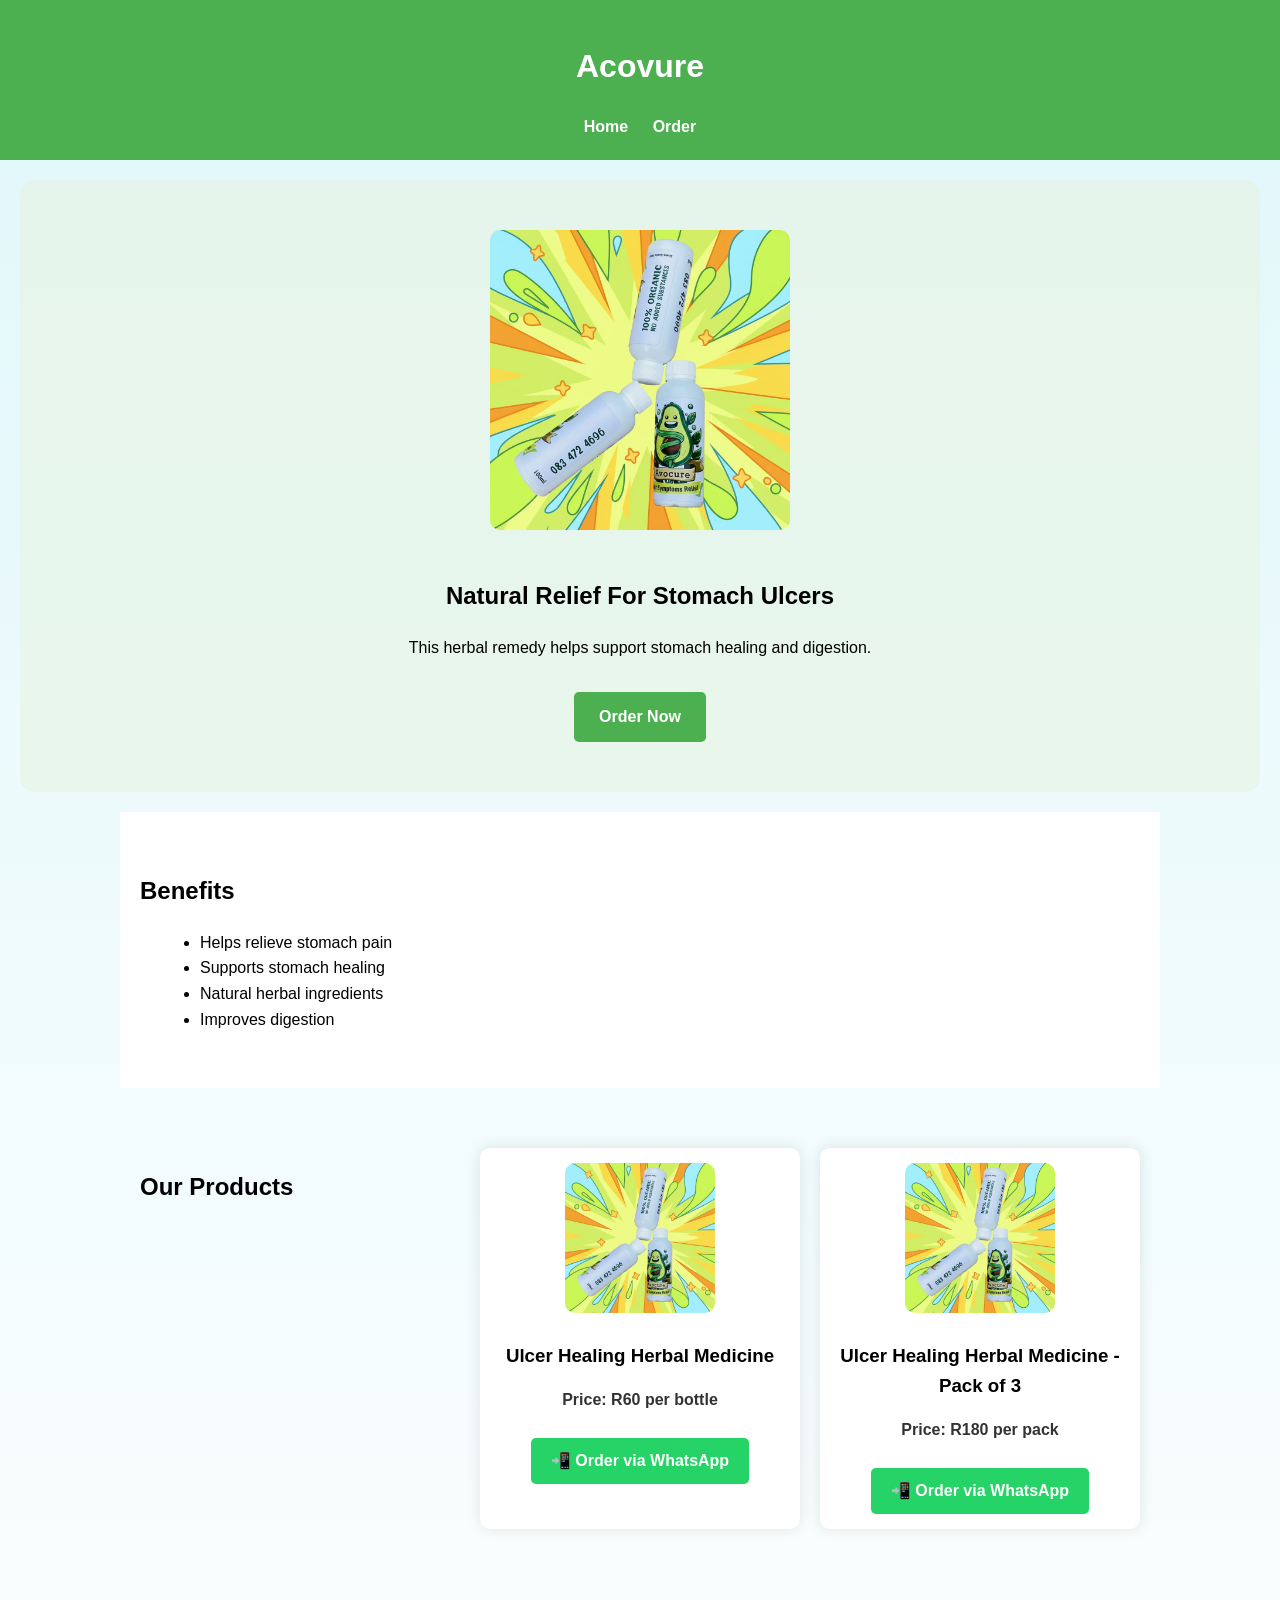
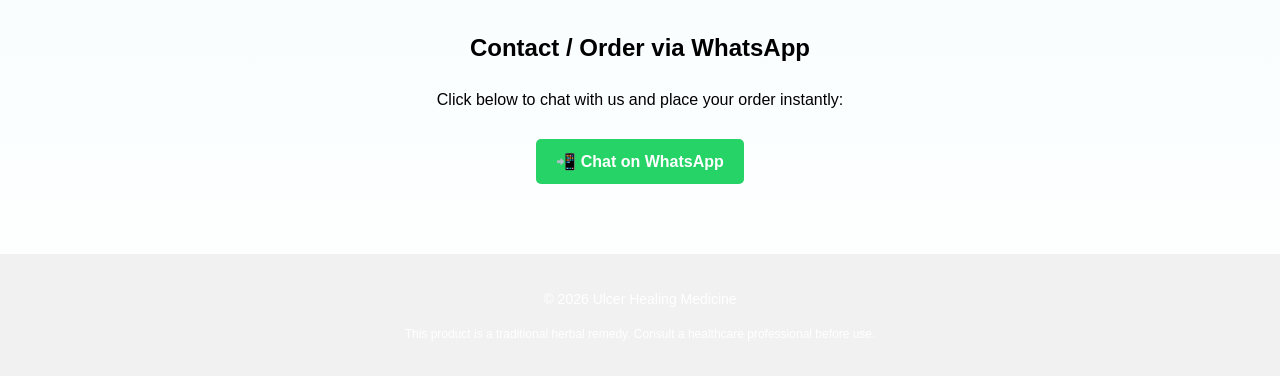
==== index.html @ 4e280a2b "Add files via upload" ====
<!DOCTYPE html>
<html lang="en">
<head>
<meta charset="UTF-8">
<meta name="viewport" content="width=device-width, initial-scale=1.0">
<title>Avocure</title>
<meta name="description" content="Natural herbal medicine that helps relieve stomach ulcers and improve digestion. Order online today.">
<link rel="stylesheet" href="style.css">

<style>
/* Background */
body { 
    font-family: Arial, sans-serif; 
    margin:0; 
    padding:0; 
    line-height:1.6; 
    background: linear-gradient(to bottom, #e0f7fa, #ffffff); /* soft gradient */
}
body::before {
    content: "";
    position: fixed;
    top:0; left:0; right:0; bottom:0;
    background-image: url('images/leaf-pattern.png'); /* subtle herbal pattern */
    opacity: 0.05; 
    pointer-events: none;
}

/* Header */
header { background:#4CAF50; color:white; padding:20px 10px; text-align:center; }
nav a { color:white; margin:0 10px; text-decoration:none; font-weight:bold; }

/* Hero Section */
.hero { text-align:center; padding:50px 10px; background: rgba(232, 245, 233, 0.8); border-radius: 15px; margin: 20px; }
.hero img { max-width:300px; margin-bottom:20px; border-radius:10px; }
.btn { display:inline-block; background:#4CAF50; color:white; padding:12px 25px; text-decoration:none; border-radius:5px; font-weight:bold; margin-top:15px; }

/* Info Section */
.info, .products, .contact { padding:40px 20px; max-width:1000px; margin:auto; }
.info ul { list-style-type: disc; margin-left:20px; }

/* Products Grid */
.products { display:grid; grid-template-columns: repeat(auto-fit, minmax(250px, 1fr)); gap:20px; margin-top:20px; }
.product-item { background:#fff; border-radius:10px; box-shadow:0 0 15px rgba(0,0,0,0.1); padding:15px; text-align:center; transition: transform 0.3s; }
.product-item:hover { transform: translateY(-5px); }
.product-item img { width:150px; border-radius:10px; margin-bottom:10px; }
.product-item h3 { margin:10px 0; }
.product-item p { font-weight:bold; color:#333; }

/* WhatsApp Button */
.whatsapp { display:inline-block; background:#25D366; color:white; padding:10px 20px; border-radius:5px; text-decoration:none; font-weight:bold; margin-top:10px; transition: background 0.3s; }
.whatsapp:hover { background:#1DA851; }

/* Footer */
footer { text-align:center; padding:20px 10px; background:#f1f1f1; font-size:14px; margin-top:30px; }
</style>
</head>

<body>

<header>
<h1>Acovure</h1>
<nav>
<a href="index.html">Home</a>
<a href="order.html">Order</a>
</nav>
</header>

<section class="hero">
<img src="images/medicine.jpg" alt="Ulcer Medicine">
<h2>Natural Relief For Stomach Ulcers</h2>
<p>This herbal remedy helps support stomach healing and digestion.</p>
<a class="btn" href="order.html">Order Now</a>
</section>

<section class="info">
<h2>Benefits</h2>
<ul>
<li>Helps relieve stomach pain</li>
<li>Supports stomach healing</li>
<li>Natural herbal ingredients</li>
<li>Improves digestion</li>
</ul>
</section>

<section class="products">
<h2>Our Products</h2>

<div class="product-item">
<img src="images/medicine.jpg" alt="Ulcer Healing Medicine">
<h3>Ulcer Healing Herbal Medicine</h3>
<p>Price: R60 per bottle</p>
<a class="whatsapp" href="https://wa.me/27834724696?text=Hi,%20I%20want%20to%20order%201%20Ulcer%20Healing%20Medicine" target="_blank">📲 Order via WhatsApp</a>
</div>

<div class="product-item">
<img src="images/medicine.jpg" alt="Ulcer Healing Medicine">
<h3>Ulcer Healing Herbal Medicine - Pack of 3</h3>
<p>Price: R180 per pack</p>
<a class="whatsapp" href="https://wa.me/27834724696?text=Hi,%20I%20want%20to%20order%201%20Pack%20of%203%20Ulcer%20Healing%20Medicine" target="_blank">📲 Order via WhatsApp</a>
</div>

</section>

<section class="contact">
<h2>Contact / Order via WhatsApp</h2>
<p>Click below to chat with us and place your order instantly:</p>
<a class="whatsapp" href="https://wa.me/27834724696" target="_blank">📲 Chat on WhatsApp</a>
</section>

<footer>
<p>© 2026 Ulcer Healing Medicine</p>
<p class="disclaimer">This product is a traditional herbal remedy. Consult a healthcare professional before use.</p>
</footer>

</body>
</html>
---- style.css ----
body{

font-family: Arial;
margin:0;
background:#f4f4f4;

}

header{

background:#2c7a7b;
color:white;
padding:20px;
text-align:center;

}

nav a{

color:white;
margin:10px;
text-decoration:none;
font-weight:bold;

}

.hero{

text-align:center;
padding:40px;

}

.hero img{

width:300px;
border-radius:10px;

}

.btn{

display:inline-block;
padding:10px 20px;
background:#2c7a7b;
color:white;
text-decoration:none;
margin-top:20px;
border-radius:5px;

}

.info{

padding:30px;
background:white;

}

.contact{

text-align:center;
padding:40px;

}

.whatsapp{

background:#25D366;
color:white;
padding:15px 25px;
text-decoration:none;
border-radius:5px;

}

form{

max-width:400px;
margin:auto;
display:flex;
flex-direction:column;

}

input,textarea{

margin-bottom:15px;
padding:10px;

}

button{

background:#2c7a7b;
color:white;
padding:12px;
border:none;

}

footer{

text-align:center;
padding:20px;
background:#222;
color:white;

}

.disclaimer{

font-size:12px;
margin-top:10px;

}
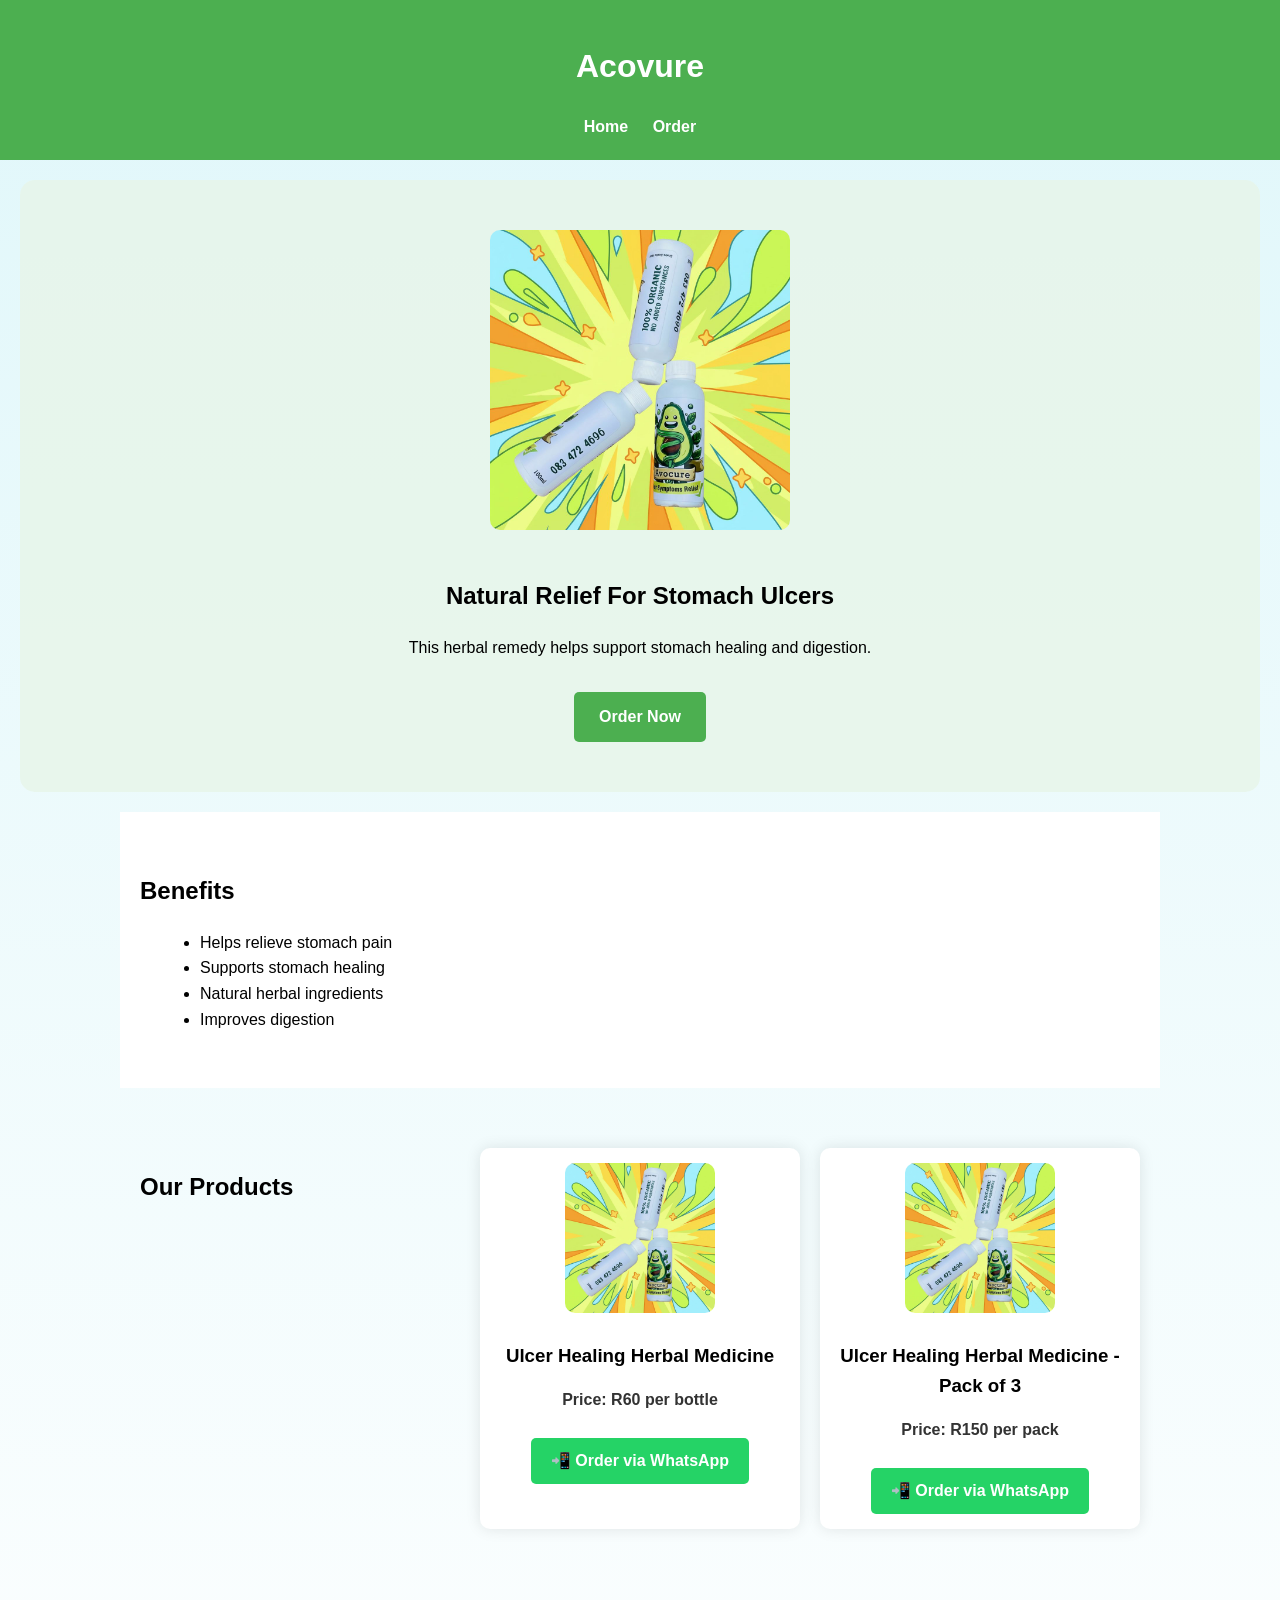
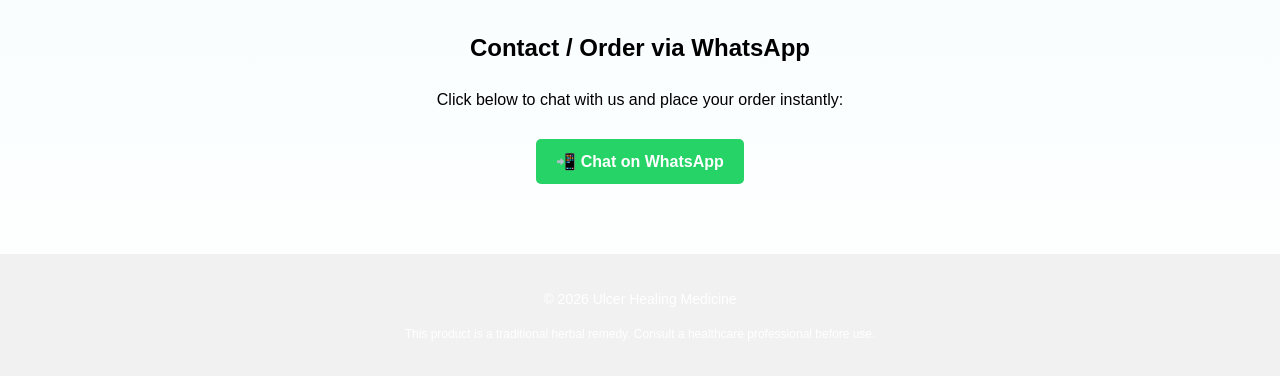
==== commit 24414c2b: "Update price for 3 pack bottles to R150" ====
--- a/index.html
+++ b/index.html
@@ -1,116 +1,116 @@
-<!DOCTYPE html>
-<html lang="en">
-<head>
-<meta charset="UTF-8">
-<meta name="viewport" content="width=device-width, initial-scale=1.0">
-<title>Avocure</title>
-<meta name="description" content="Natural herbal medicine that helps relieve stomach ulcers and improve digestion. Order online today.">
-<link rel="stylesheet" href="style.css">
-
-<style>
-/* Background */
-body { 
-    font-family: Arial, sans-serif; 
-    margin:0; 
-    padding:0; 
-    line-height:1.6; 
-    background: linear-gradient(to bottom, #e0f7fa, #ffffff); /* soft gradient */
-}
-body::before {
-    content: "";
-    position: fixed;
-    top:0; left:0; right:0; bottom:0;
-    background-image: url('images/leaf-pattern.png'); /* subtle herbal pattern */
-    opacity: 0.05; 
-    pointer-events: none;
-}
-
-/* Header */
-header { background:#4CAF50; color:white; padding:20px 10px; text-align:center; }
-nav a { color:white; margin:0 10px; text-decoration:none; font-weight:bold; }
-
-/* Hero Section */
-.hero { text-align:center; padding:50px 10px; background: rgba(232, 245, 233, 0.8); border-radius: 15px; margin: 20px; }
-.hero img { max-width:300px; margin-bottom:20px; border-radius:10px; }
-.btn { display:inline-block; background:#4CAF50; color:white; padding:12px 25px; text-decoration:none; border-radius:5px; font-weight:bold; margin-top:15px; }
-
-/* Info Section */
-.info, .products, .contact { padding:40px 20px; max-width:1000px; margin:auto; }
-.info ul { list-style-type: disc; margin-left:20px; }
-
-/* Products Grid */
-.products { display:grid; grid-template-columns: repeat(auto-fit, minmax(250px, 1fr)); gap:20px; margin-top:20px; }
-.product-item { background:#fff; border-radius:10px; box-shadow:0 0 15px rgba(0,0,0,0.1); padding:15px; text-align:center; transition: transform 0.3s; }
-.product-item:hover { transform: translateY(-5px); }
-.product-item img { width:150px; border-radius:10px; margin-bottom:10px; }
-.product-item h3 { margin:10px 0; }
-.product-item p { font-weight:bold; color:#333; }
-
-/* WhatsApp Button */
-.whatsapp { display:inline-block; background:#25D366; color:white; padding:10px 20px; border-radius:5px; text-decoration:none; font-weight:bold; margin-top:10px; transition: background 0.3s; }
-.whatsapp:hover { background:#1DA851; }
-
-/* Footer */
-footer { text-align:center; padding:20px 10px; background:#f1f1f1; font-size:14px; margin-top:30px; }
-</style>
-</head>
-
-<body>
-
-<header>
-<h1>Acovure</h1>
-<nav>
-<a href="index.html">Home</a>
-<a href="order.html">Order</a>
-</nav>
-</header>
-
-<section class="hero">
-<img src="images/medicine.jpg" alt="Ulcer Medicine">
-<h2>Natural Relief For Stomach Ulcers</h2>
-<p>This herbal remedy helps support stomach healing and digestion.</p>
-<a class="btn" href="order.html">Order Now</a>
-</section>
-
-<section class="info">
-<h2>Benefits</h2>
-<ul>
-<li>Helps relieve stomach pain</li>
-<li>Supports stomach healing</li>
-<li>Natural herbal ingredients</li>
-<li>Improves digestion</li>
-</ul>
-</section>
-
-<section class="products">
-<h2>Our Products</h2>
-
-<div class="product-item">
-<img src="images/medicine.jpg" alt="Ulcer Healing Medicine">
-<h3>Ulcer Healing Herbal Medicine</h3>
-<p>Price: R60 per bottle</p>
-<a class="whatsapp" href="https://wa.me/27834724696?text=Hi,%20I%20want%20to%20order%201%20Ulcer%20Healing%20Medicine" target="_blank">📲 Order via WhatsApp</a>
-</div>
-
-<div class="product-item">
-<img src="images/medicine.jpg" alt="Ulcer Healing Medicine">
-<h3>Ulcer Healing Herbal Medicine - Pack of 3</h3>
-<p>Price: R180 per pack</p>
-<a class="whatsapp" href="https://wa.me/27834724696?text=Hi,%20I%20want%20to%20order%201%20Pack%20of%203%20Ulcer%20Healing%20Medicine" target="_blank">📲 Order via WhatsApp</a>
-</div>
-
-</section>
-
-<section class="contact">
-<h2>Contact / Order via WhatsApp</h2>
-<p>Click below to chat with us and place your order instantly:</p>
-<a class="whatsapp" href="https://wa.me/27834724696" target="_blank">📲 Chat on WhatsApp</a>
-</section>
-
-<footer>
-<p>© 2026 Ulcer Healing Medicine</p>
-<p class="disclaimer">This product is a traditional herbal remedy. Consult a healthcare professional before use.</p>
-</footer>
-
-</body>
+<!DOCTYPE html>
+<html lang="en">
+<head>
+<meta charset="UTF-8">
+<meta name="viewport" content="width=device-width, initial-scale=1.0">
+<title>Avocure</title>
+<meta name="description" content="Natural herbal medicine that helps relieve stomach ulcers and improve digestion. Order online today.">
+<link rel="stylesheet" href="style.css">
+
+<style>
+/* Background */
+body { 
+    font-family: Arial, sans-serif; 
+    margin:0; 
+    padding:0; 
+    line-height:1.6; 
+    background: linear-gradient(to bottom, #e0f7fa, #ffffff); /* soft gradient */
+}
+body::before {
+    content: "";
+    position: fixed;
+    top:0; left:0; right:0; bottom:0;
+    background-image: url('images/leaf-pattern.png'); /* subtle herbal pattern */
+    opacity: 0.05; 
+    pointer-events: none;
+}
+
+/* Header */
+header { background:#4CAF50; color:white; padding:20px 10px; text-align:center; }
+nav a { color:white; margin:0 10px; text-decoration:none; font-weight:bold; }
+
+/* Hero Section */
+.hero { text-align:center; padding:50px 10px; background: rgba(232, 245, 233, 0.8); border-radius: 15px; margin: 20px; }
+.hero img { max-width:300px; margin-bottom:20px; border-radius:10px; }
+.btn { display:inline-block; background:#4CAF50; color:white; padding:12px 25px; text-decoration:none; border-radius:5px; font-weight:bold; margin-top:15px; }
+
+/* Info Section */
+.info, .products, .contact { padding:40px 20px; max-width:1000px; margin:auto; }
+.info ul { list-style-type: disc; margin-left:20px; }
+
+/* Products Grid */
+.products { display:grid; grid-template-columns: repeat(auto-fit, minmax(250px, 1fr)); gap:20px; margin-top:20px; }
+.product-item { background:#fff; border-radius:10px; box-shadow:0 0 15px rgba(0,0,0,0.1); padding:15px; text-align:center; transition: transform 0.3s; }
+.product-item:hover { transform: translateY(-5px); }
+.product-item img { width:150px; border-radius:10px; margin-bottom:10px; }
+.product-item h3 { margin:10px 0; }
+.product-item p { font-weight:bold; color:#333; }
+
+/* WhatsApp Button */
+.whatsapp { display:inline-block; background:#25D366; color:white; padding:10px 20px; border-radius:5px; text-decoration:none; font-weight:bold; margin-top:10px; transition: background 0.3s; }
+.whatsapp:hover { background:#1DA851; }
+
+/* Footer */
+footer { text-align:center; padding:20px 10px; background:#f1f1f1; font-size:14px; margin-top:30px; }
+</style>
+</head>
+
+<body>
+
+<header>
+<h1>Acovure</h1>
+<nav>
+<a href="index.html">Home</a>
+<a href="order.html">Order</a>
+</nav>
+</header>
+
+<section class="hero">
+<img src="images/medicine.jpg" alt="Ulcer Medicine">
+<h2>Natural Relief For Stomach Ulcers</h2>
+<p>This herbal remedy helps support stomach healing and digestion.</p>
+<a class="btn" href="order.html">Order Now</a>
+</section>
+
+<section class="info">
+<h2>Benefits</h2>
+<ul>
+<li>Helps relieve stomach pain</li>
+<li>Supports stomach healing</li>
+<li>Natural herbal ingredients</li>
+<li>Improves digestion</li>
+</ul>
+</section>
+
+<section class="products">
+<h2>Our Products</h2>
+
+<div class="product-item">
+<img src="images/medicine.jpg" alt="Ulcer Healing Medicine">
+<h3>Ulcer Healing Herbal Medicine</h3>
+<p>Price: R60 per bottle</p>
+<a class="whatsapp" href="https://wa.me/27834724696?text=Hi,%20I%20want%20to%20order%201%20Ulcer%20Healing%20Medicine" target="_blank">📲 Order via WhatsApp</a>
+</div>
+
+<div class="product-item">
+<img src="images/medicine.jpg" alt="Ulcer Healing Medicine">
+<h3>Ulcer Healing Herbal Medicine - Pack of 3</h3>
+<p>Price: R150 per pack</p>
+<a class="whatsapp" href="https://wa.me/27834724696?text=Hi,%20I%20want%20to%20order%201%20Pack%20of%203%20Ulcer%20Healing%20Medicine" target="_blank">📲 Order via WhatsApp</a>
+</div>
+
+</section>
+
+<section class="contact">
+<h2>Contact / Order via WhatsApp</h2>
+<p>Click below to chat with us and place your order instantly:</p>
+<a class="whatsapp" href="https://wa.me/27834724696" target="_blank">📲 Chat on WhatsApp</a>
+</section>
+
+<footer>
+<p>© 2026 Ulcer Healing Medicine</p>
+<p class="disclaimer">This product is a traditional herbal remedy. Consult a healthcare professional before use.</p>
+</footer>
+
+</body>
 </html>
--- a/style.css
+++ b/style.css
@@ -1,116 +1,116 @@
-body{
-
-font-family: Arial;
-margin:0;
-background:#f4f4f4;
-
-}
-
-header{
-
-background:#2c7a7b;
-color:white;
-padding:20px;
-text-align:center;
-
-}
-
-nav a{
-
-color:white;
-margin:10px;
-text-decoration:none;
-font-weight:bold;
-
-}
-
-.hero{
-
-text-align:center;
-padding:40px;
-
-}
-
-.hero img{
-
-width:300px;
-border-radius:10px;
-
-}
-
-.btn{
-
-display:inline-block;
-padding:10px 20px;
-background:#2c7a7b;
-color:white;
-text-decoration:none;
-margin-top:20px;
-border-radius:5px;
-
-}
-
-.info{
-
-padding:30px;
-background:white;
-
-}
-
-.contact{
-
-text-align:center;
-padding:40px;
-
-}
-
-.whatsapp{
-
-background:#25D366;
-color:white;
-padding:15px 25px;
-text-decoration:none;
-border-radius:5px;
-
-}
-
-form{
-
-max-width:400px;
-margin:auto;
-display:flex;
-flex-direction:column;
-
-}
-
-input,textarea{
-
-margin-bottom:15px;
-padding:10px;
-
-}
-
-button{
-
-background:#2c7a7b;
-color:white;
-padding:12px;
-border:none;
-
-}
-
-footer{
-
-text-align:center;
-padding:20px;
-background:#222;
-color:white;
-
-}
-
-.disclaimer{
-
-font-size:12px;
-margin-top:10px;
-
+body{
+
+font-family: Arial;
+margin:0;
+background:#f4f4f4;
+
+}
+
+header{
+
+background:#2c7a7b;
+color:white;
+padding:20px;
+text-align:center;
+
+}
+
+nav a{
+
+color:white;
+margin:10px;
+text-decoration:none;
+font-weight:bold;
+
+}
+
+.hero{
+
+text-align:center;
+padding:40px;
+
+}
+
+.hero img{
+
+width:300px;
+border-radius:10px;
+
+}
+
+.btn{
+
+display:inline-block;
+padding:10px 20px;
+background:#2c7a7b;
+color:white;
+text-decoration:none;
+margin-top:20px;
+border-radius:5px;
+
+}
+
+.info{
+
+padding:30px;
+background:white;
+
+}
+
+.contact{
+
+text-align:center;
+padding:40px;
+
+}
+
+.whatsapp{
+
+background:#25D366;
+color:white;
+padding:15px 25px;
+text-decoration:none;
+border-radius:5px;
+
+}
+
+form{
+
+max-width:400px;
+margin:auto;
+display:flex;
+flex-direction:column;
+
+}
+
+input,textarea{
+
+margin-bottom:15px;
+padding:10px;
+
+}
+
+button{
+
+background:#2c7a7b;
+color:white;
+padding:12px;
+border:none;
+
+}
+
+footer{
+
+text-align:center;
+padding:20px;
+background:#222;
+color:white;
+
+}
+
+.disclaimer{
+
+font-size:12px;
+margin-top:10px;
+
 }
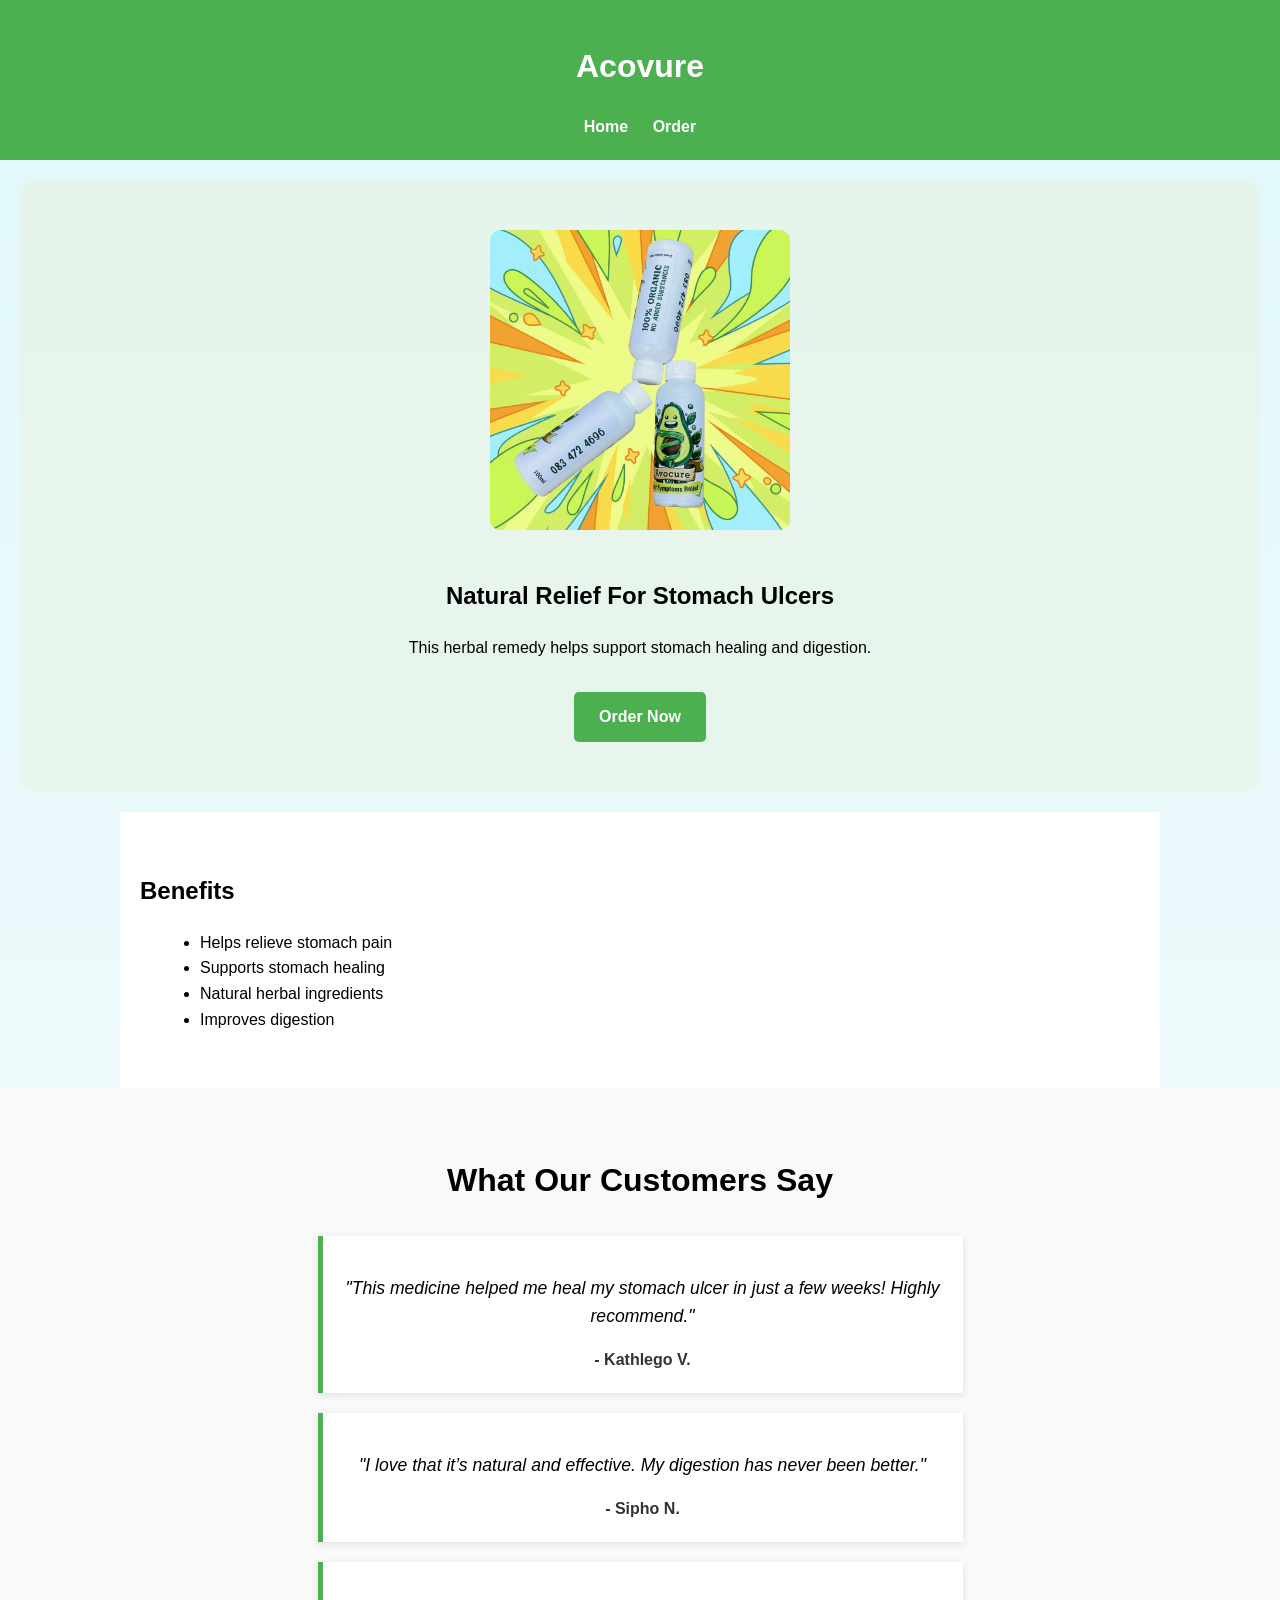
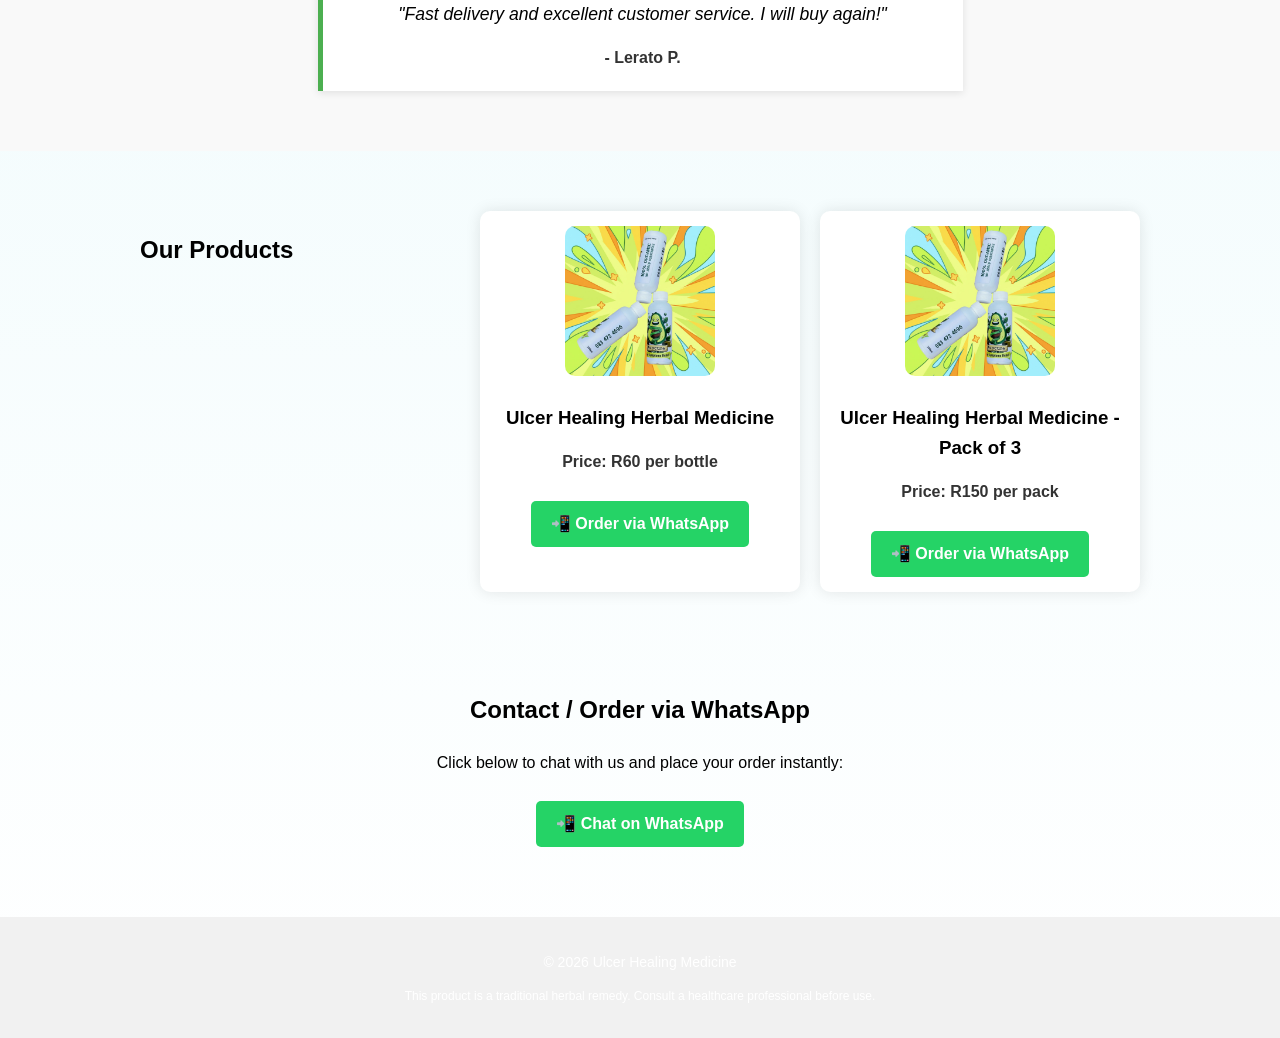
==== commit 85cca8b9: "Added testimonials" ====
--- a/index.html
+++ b/index.html
@@ -81,6 +81,21 @@
 <li>Improves digestion</li>
 </ul>
 </section>
+<section class="testimonials">
+  <h2>What Our Customers Say</h2>
+  <div class="testimonial">
+    <p>"This medicine helped me heal my stomach ulcer in just a few weeks! Highly recommend." </p>
+    <span>- Kathlego V.</span>
+  </div>
+  <div class="testimonial">
+    <p>"I love that it’s natural and effective. My digestion has never been better."</p>
+    <span>- Sipho N.</span>
+  </div>
+  <div class="testimonial">
+    <p>"Fast delivery and excellent customer service. I will buy again!"</p>
+    <span>- Lerato P.</span>
+  </div>
+</section>
 
 <section class="products">
 <h2>Our Products</h2>
--- a/style.css
+++ b/style.css
@@ -113,4 +113,35 @@
 font-size:12px;
 margin-top:10px;
 
+}
+.testimonials {
+  background: #f9f9f9; /* light gray background */
+  padding: 40px 20px;
+  text-align: center;
+}
+
+.testimonials h2 {
+  font-size: 2rem;
+  margin-bottom: 30px;
+}
+
+.testimonial {
+  max-width: 600px;
+  margin: 20px auto;
+  padding: 20px;
+  border-left: 5px solid #4CAF50; /* green accent */
+  background: #fff;
+  box-shadow: 0 2px 8px rgba(0,0,0,0.1);
+}
+
+.testimonial p {
+  font-style: italic;
+  font-size: 1.1rem;
+}
+
+.testimonial span {
+  display: block;
+  margin-top: 10px;
+  font-weight: bold;
+  color: #333;
 }
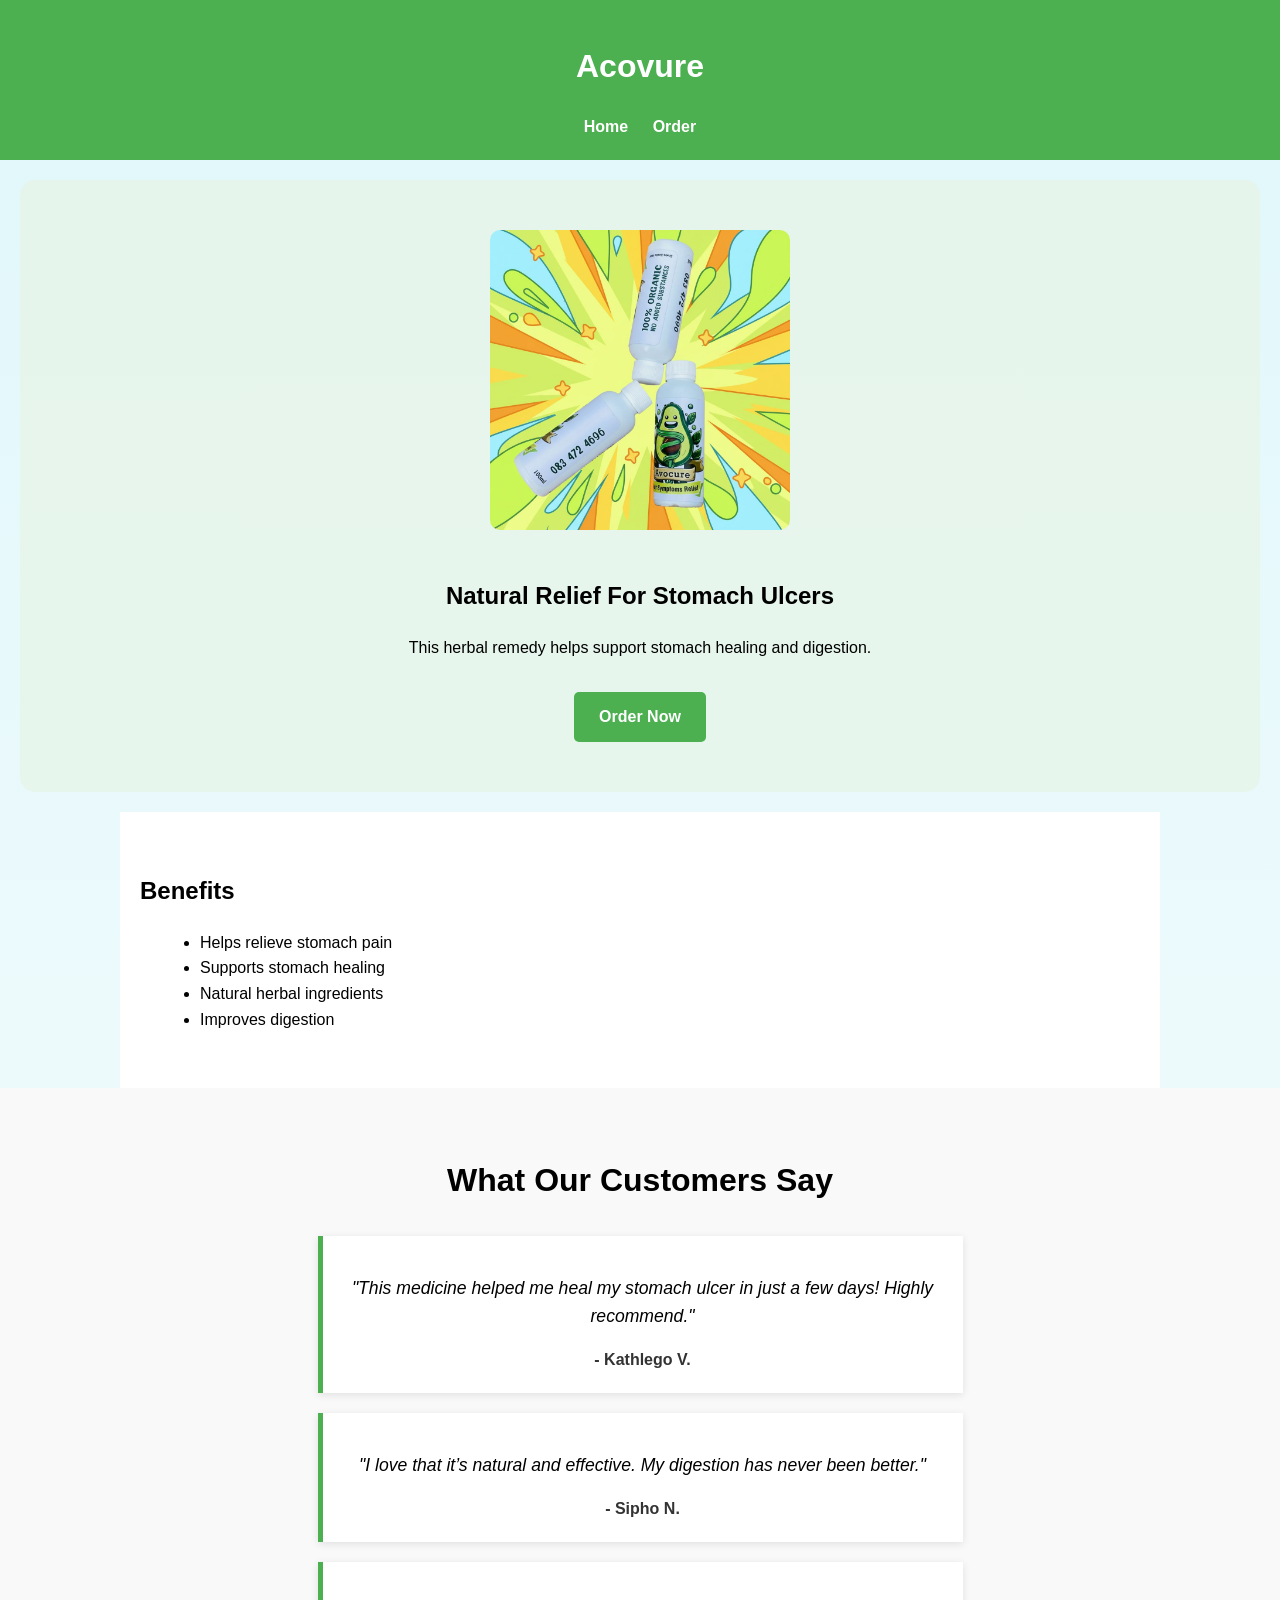
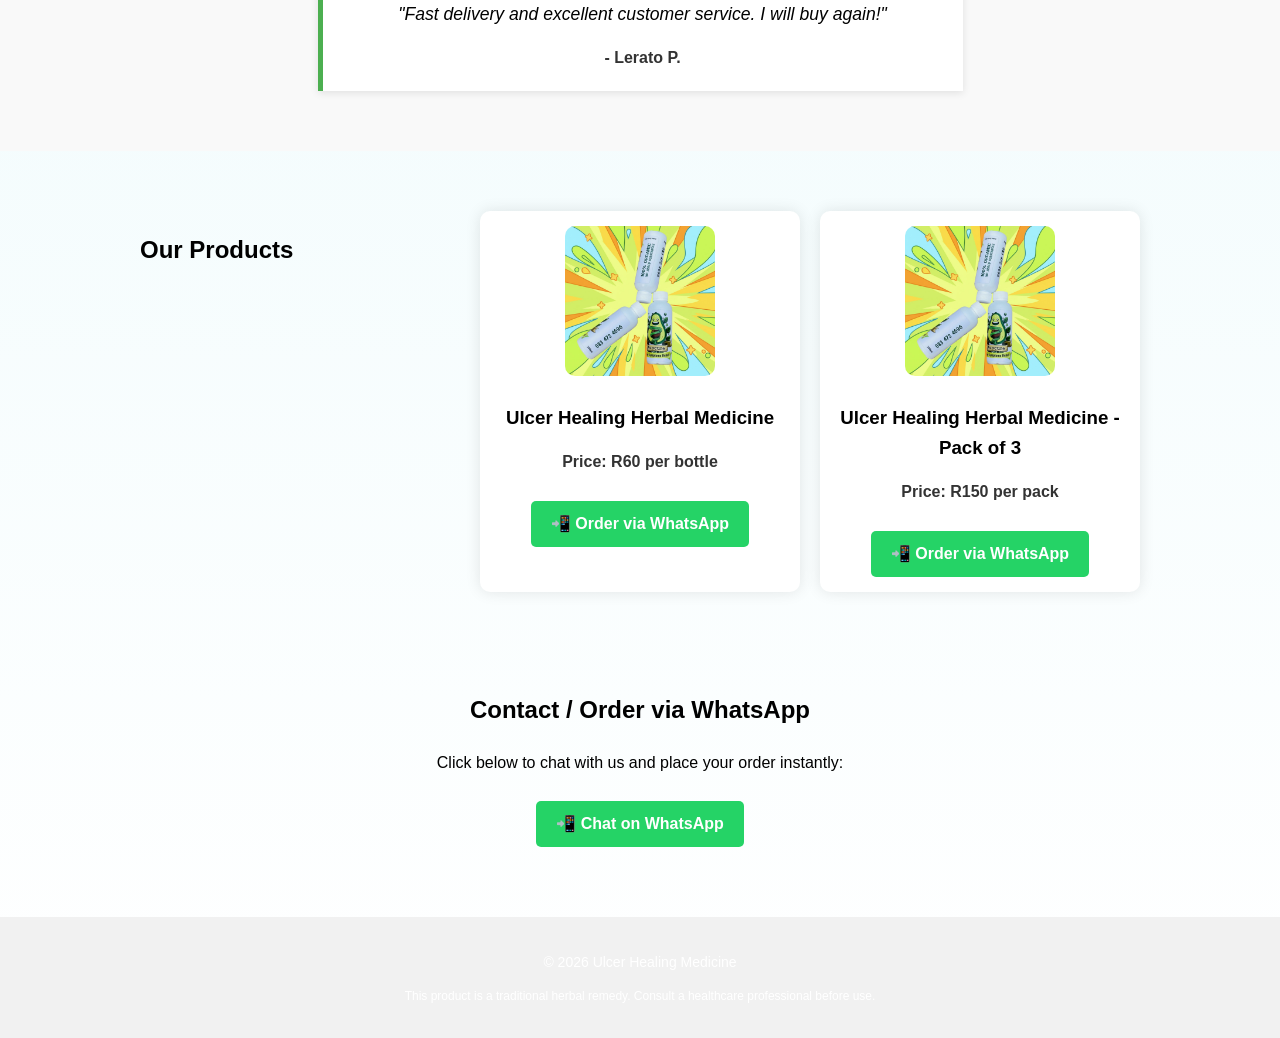
==== commit 089c184b: "In a few days" ====
--- a/index.html
+++ b/index.html
@@ -84,7 +84,7 @@
 <section class="testimonials">
   <h2>What Our Customers Say</h2>
   <div class="testimonial">
-    <p>"This medicine helped me heal my stomach ulcer in just a few weeks! Highly recommend." </p>
+    <p>"This medicine helped me heal my stomach ulcer in just a few days! Highly recommend." </p>
     <span>- Kathlego V.</span>
   </div>
   <div class="testimonial">
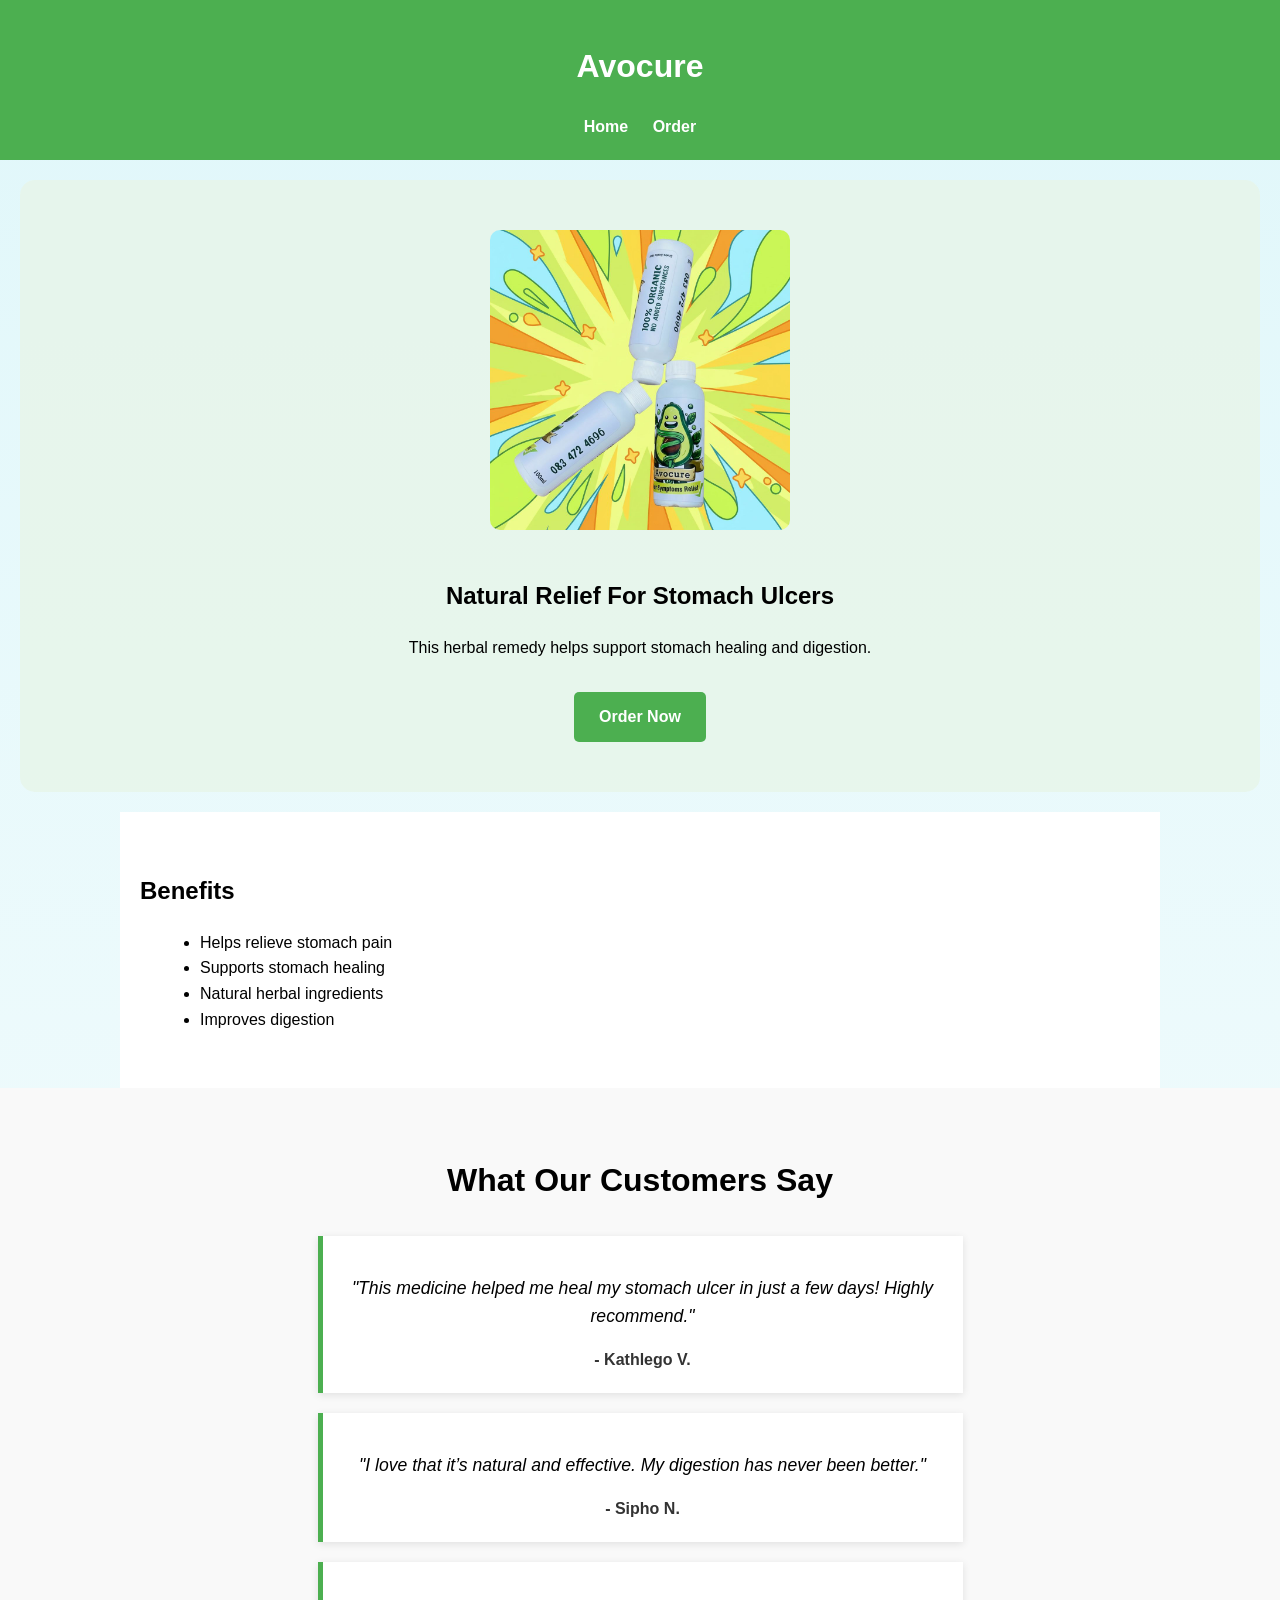
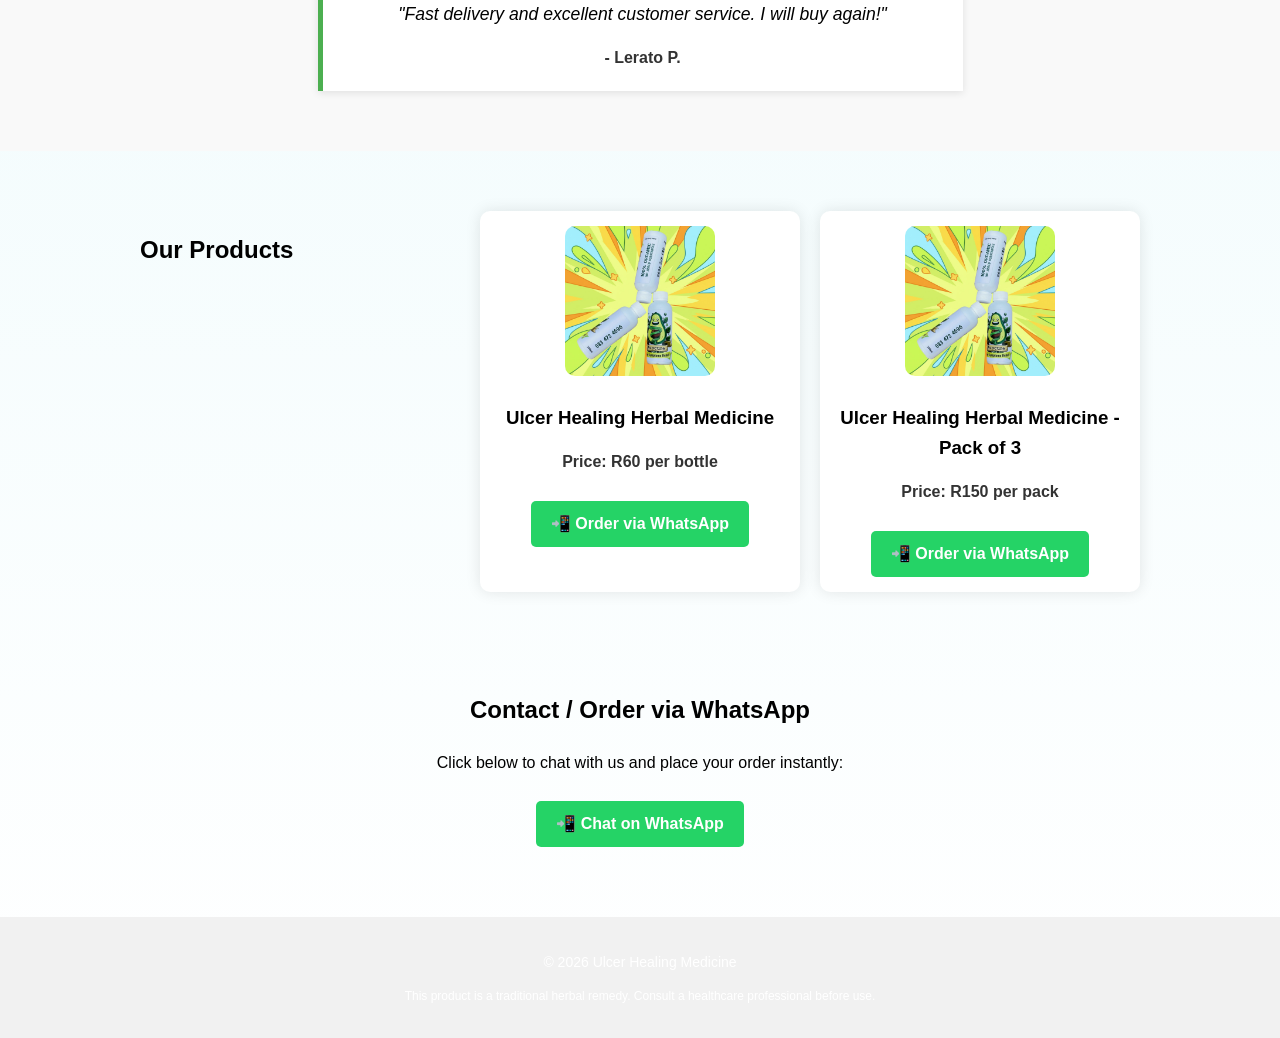
==== commit 7d19b4af: "Edited the header" ====
--- a/index.html
+++ b/index.html
@@ -58,7 +58,7 @@
 <body>
 
 <header>
-<h1>Acovure</h1>
+<h1>Avocure</h1>
 <nav>
 <a href="index.html">Home</a>
 <a href="order.html">Order</a>
